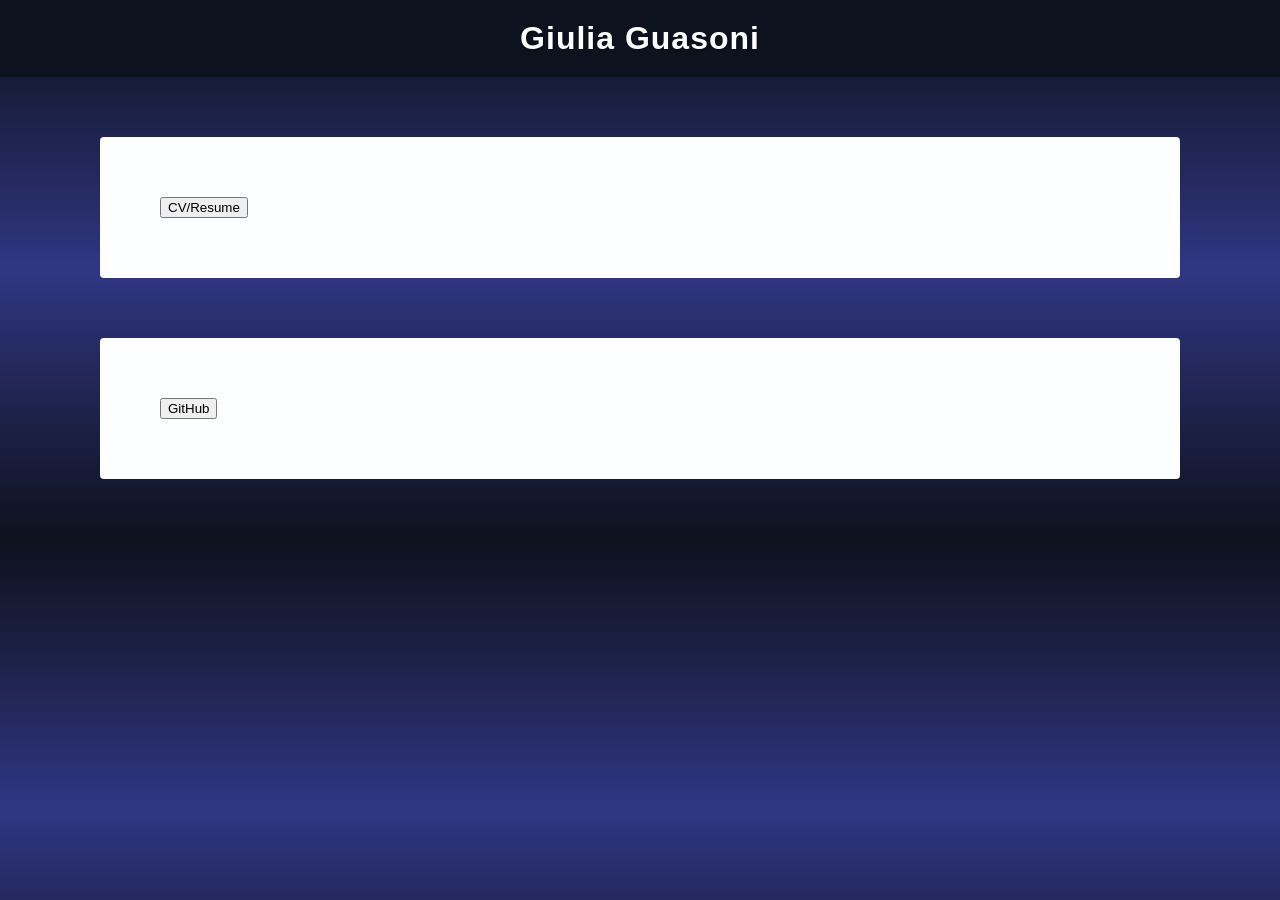
==== index.html @ 18dcb66f "Update index.html" ====
<!DOCTYPE html>
<html lang="en">
<head>
  <meta charset="utf-8">
  <meta name="viewport" content="width=device-width, initial-scale=1">
  <title>Giulia Guasoni - Home</title>
  <link rel="stylesheet" href="/style.css">
</head>

<body>
  <h1 class="title">Giulia Guasoni</h1>

    <div class="wrapper">
      <section id="cv" class="section card">
        <a href="cv.html">
          <button type="button">CV/Resume</button>
        </a>  
      </section> 
      
      <section id="cv" class="section card">
        <a href="https://github.com/gguasoni/">
          <button type="button">GitHub</button>
        </a>  
      </section> 
    </div>
      
</body>
</html>
---- style.css ----
/*The Page Aesthetics and Colour Guidelines */

/*The colour palette (in okclch codes)*/
:root {
  --color-1: oklch(0.182 0.027 275.0);
  --color-2: oklch(0.213 0.038 275.0);
  --color-3: oklch(0.278 0.075 275.0);
  --color-4: oklch(0.329 0.104 275.0);
  --color-5: oklch(0.375 0.128 275.0);
  --color-6: oklch(0.426 0.149 275.0);
  --color-7: oklch(0.494 0.170 275.0);
  --color-8: oklch(0.580 0.190 275.0);
  --color-9: oklch(0.632 0.185 275.0);
  --color-10: oklch(0.685 0.173 275.0);
  --color-11: oklch(0.850 0.107 275.0);
  --color-12: oklch(0.922 0.063 275.0);
}

/* The background */
body {
  background: linear-gradient(to bottom, var(--color-1), var(--color-5), var(--color-1));
  margin: 0;
  padding: 0;
}

/* 2. Centered wrapper */
.wrapper {
  max-width: 1200px;
  margin: 0 auto;
  padding: 0 2em;
}

.card{
  background: #FCFEFF;
  border-radius: 0.25em;
  padding: 5%;
  margin: 5%;
}

/* The white block */
#main {
  background: #FCFEFF;
  border-radius: 0.25em;
  padding: 5em;
  margin-top: 4em;
}

.navbar {
  font-family: Arial, Helvetica, sans-serif;
  color: #FCFEFF;
  position: sticky;
  top: 0;
  padding: 10px 16px;
  position: sticky;
  background-color: var(--color-4);
  text-align: center;
  width: 100%;
  padding: 10px 0;
  box-shadow: 0 2px 5px rgba(0,0,0,0.1);
  display: flex;
  flex-wrap: wrap;
  justify-content: center;
  gap: 14px;
  vertical-align: middle;
}

.navbar a {
  text-decoration: none;
  padding: 8px 10px;
}

.navbar a:visited {
  color: #d4af37;
}

/* Text Settings */
.title {
  background-color: var(--color-1);
  color: #FCFEFF;
  font-family: Arial, Helvetica, sans-serif;  
  font-size: 32px;
  text-align: center;
  padding: 20px;
  margin: 0;
  text-shadow: 1px 1px 2px rgba(0,0,0,0.3);
  letter-spacing: 1px;
}

h1 {
  background-color: var(--color-1);
  color: #FCFEFF;
  font-family: Arial, Helvetica, sans-serif;  
  font-size: 32px;
  text-align: center;
  padding: 20px;
  margin: 0;
  text-shadow: 1px 1px 2px rgba(0,0,0,0.3);
  letter-spacing: 1px;
}

h2 {
  color: #00111A;
  font-family: Arial, Helvetica, sans-serif;
  font-size: 26px;
  text-align: center;
  margin: 20px auto;
  border-bottom: 2px solid #d4af37;
  padding-bottom: 8px;
  width: fit-content;
  max-width: 90%;
}

h3 {
  color: #00111A;
  font-family: Arial, Helvetica, sans-serif;  
  font-size: 22px;
  text-align: center;
  margin: 0 auto;
}

h4 {
  color: #00111A;
  font-family: Arial, Helvetica, sans-serif;  
  font-size: 19px;
  text-align: justify;
  margin: 15px 0;
  text-justify: inter-word;
  line-height: 1.6;
  color: #00111A;
  margin: 0 auto;
}

.item-meta {
  font-size: 0.85rem;
  color: #00111A;
  text-align: justify;
  text-justify: inter-word;
  max-width: 800px;
  margin: 0 auto;
  padding: 0 20px;
}

p {
  font-family: Arial, Helvetica, sans-serif;
  font-size: 16px;
  text-align: justify;
  text-justify: inter-word;
  line-height: 1.6;
  color: #00111A;
  margin: 0 auto;
}

li {
  list-style: circle;
  font-family: Arial, Helvetica, sans-serif;  
  font-size: 16px;
}   

a.button {
    padding: 1px 6px;
    border: 1px outset buttonborder;
    border-radius: 3px;
    color: buttontext;
    background-color: buttonface;
    text-decoration: none;
}

.dropdown {
  position: relative;
  display: inline-block;
}

.dropbtn {
  background-color: inherit;
  color: inherit;
  padding: 16px;
  font-size: 16px;
  border: none;
  cursor: pointer;
  font-family: inherit;
}

.dropdown-content {
  display: none !important;
  position: absolute !important;
  background-color: #f9f9f9;
  min-width: 250px;
  box-shadow: 0px 8px 16px 0px rgba(0,0,0,0.2);
  z-index: 1000 !important;
  left: 0;
  top: 100%;
}

.dropdown-content a {
  color: black !important;
  padding: 12px 16px !important;
  text-decoration: none;
  display: block !important;
  float: none !important;
}

.dropdown-content a:hover {
  background-color: #f1f1f1;
}

.dropdown:hover .dropdown-content {
  display: block !important;
}

.dropdown:hover .dropbtn {
  background-color: rgba(0,0,0,0.1);
}
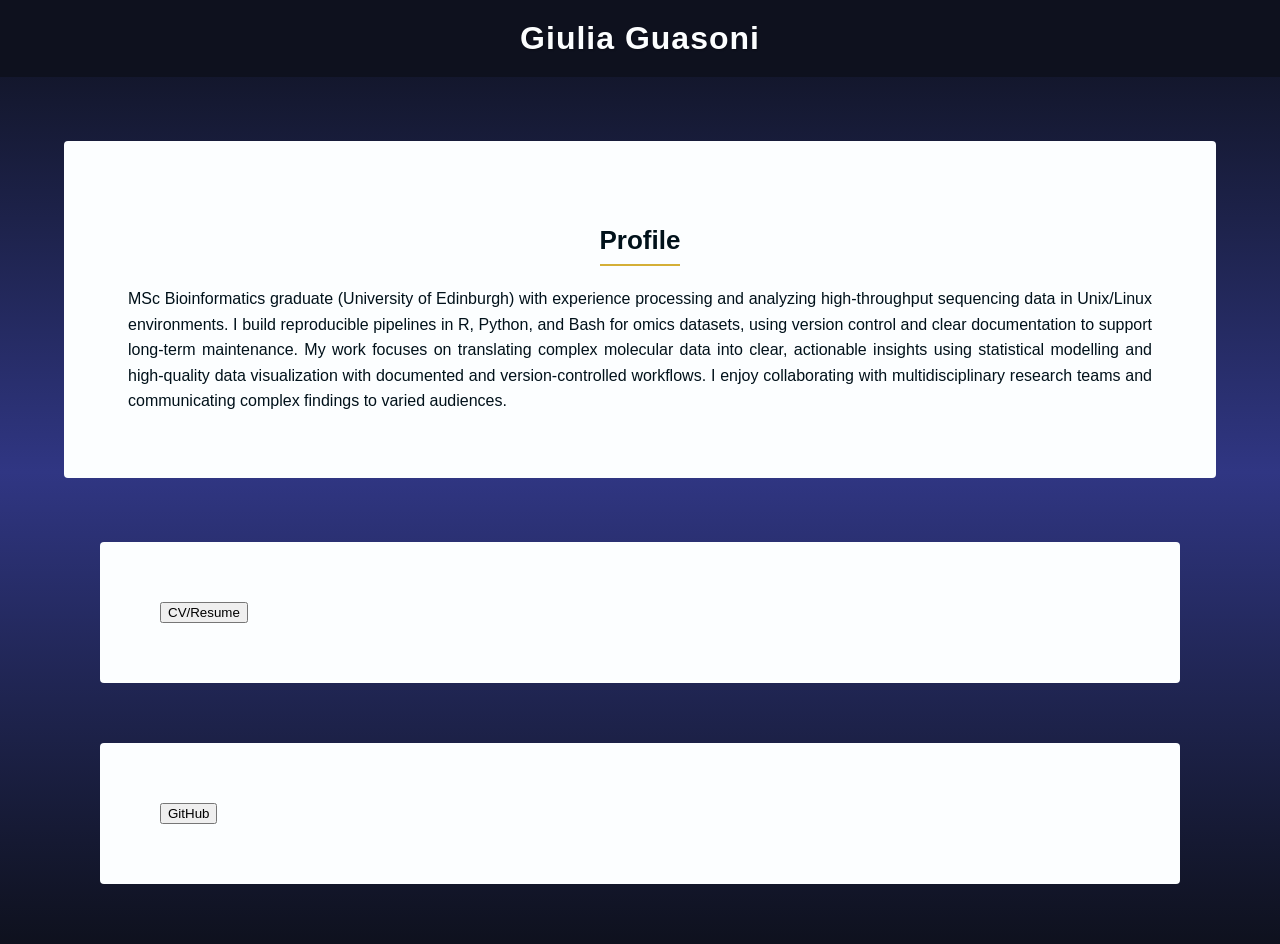
==== commit bcc54363: "Update index.html" ====
--- a/index.html
+++ b/index.html
@@ -10,6 +10,13 @@
 <body>
   <h1 class="title">Giulia Guasoni</h1>
 
+   <section id="profile" class="section card">
+      <h2>Profile</h2>
+      <p>
+        MSc Bioinformatics graduate (University of Edinburgh) with experience processing and analyzing high-throughput sequencing data in Unix/Linux environments. I build reproducible pipelines in R, Python, and Bash for omics datasets, using version control and clear documentation to support long-term maintenance. My work focuses on translating complex molecular data into clear, actionable insights using statistical modelling and high-quality data visualization with documented and version-controlled workflows. I enjoy collaborating with multidisciplinary research teams and communicating complex findings to varied audiences.
+      </p>
+    </section>
+  
     <div class="wrapper">
       <section id="cv" class="section card">
         <a href="cv.html">
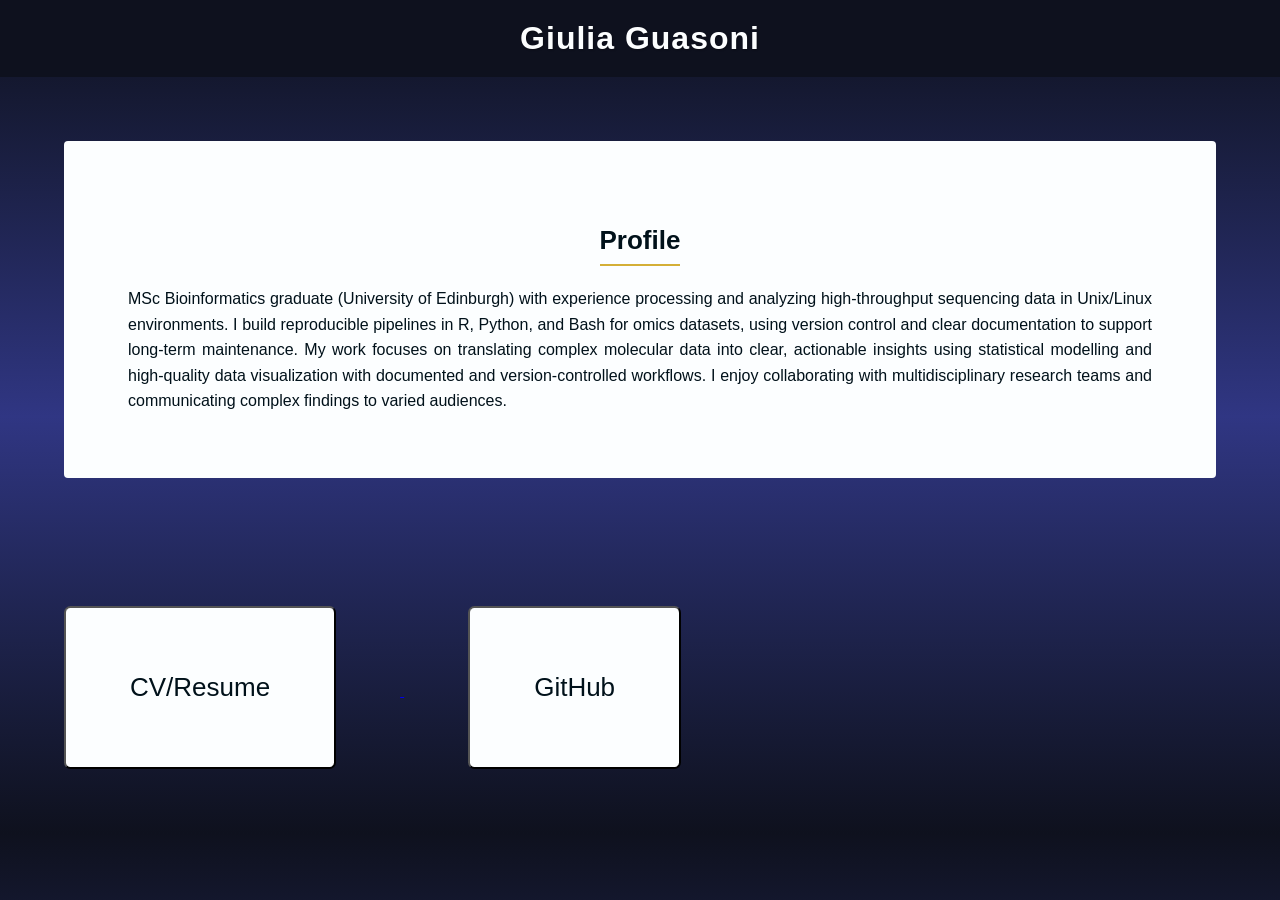
==== commit b9b88c21: "Update index.html" ====
--- a/index.html
+++ b/index.html
@@ -17,18 +17,13 @@
       </p>
     </section>
   
-    <div class="wrapper">
-      <section id="cv" class="section card">
         <a href="cv.html">
           <button type="button">CV/Resume</button>
         </a>  
-      </section> 
       
-      <section id="cv" class="section card">
         <a href="https://github.com/gguasoni/">
           <button type="button">GitHub</button>
         </a>  
-      </section> 
     </div>
       
 </body>
--- a/style.css
+++ b/style.css
@@ -211,3 +211,15 @@
   background-color: rgba(0,0,0,0.1);
 }
 
+button {
+  max-width: 1200px;
+  background: #FCFEFF;
+  border-radius: 0.25em;
+  padding: 5%;
+  margin: 5%;
+  color: #00111A;
+  font-family: Arial, Helvetica, sans-serif;
+  font-size: 26px;
+  text-align: center;
+}
+
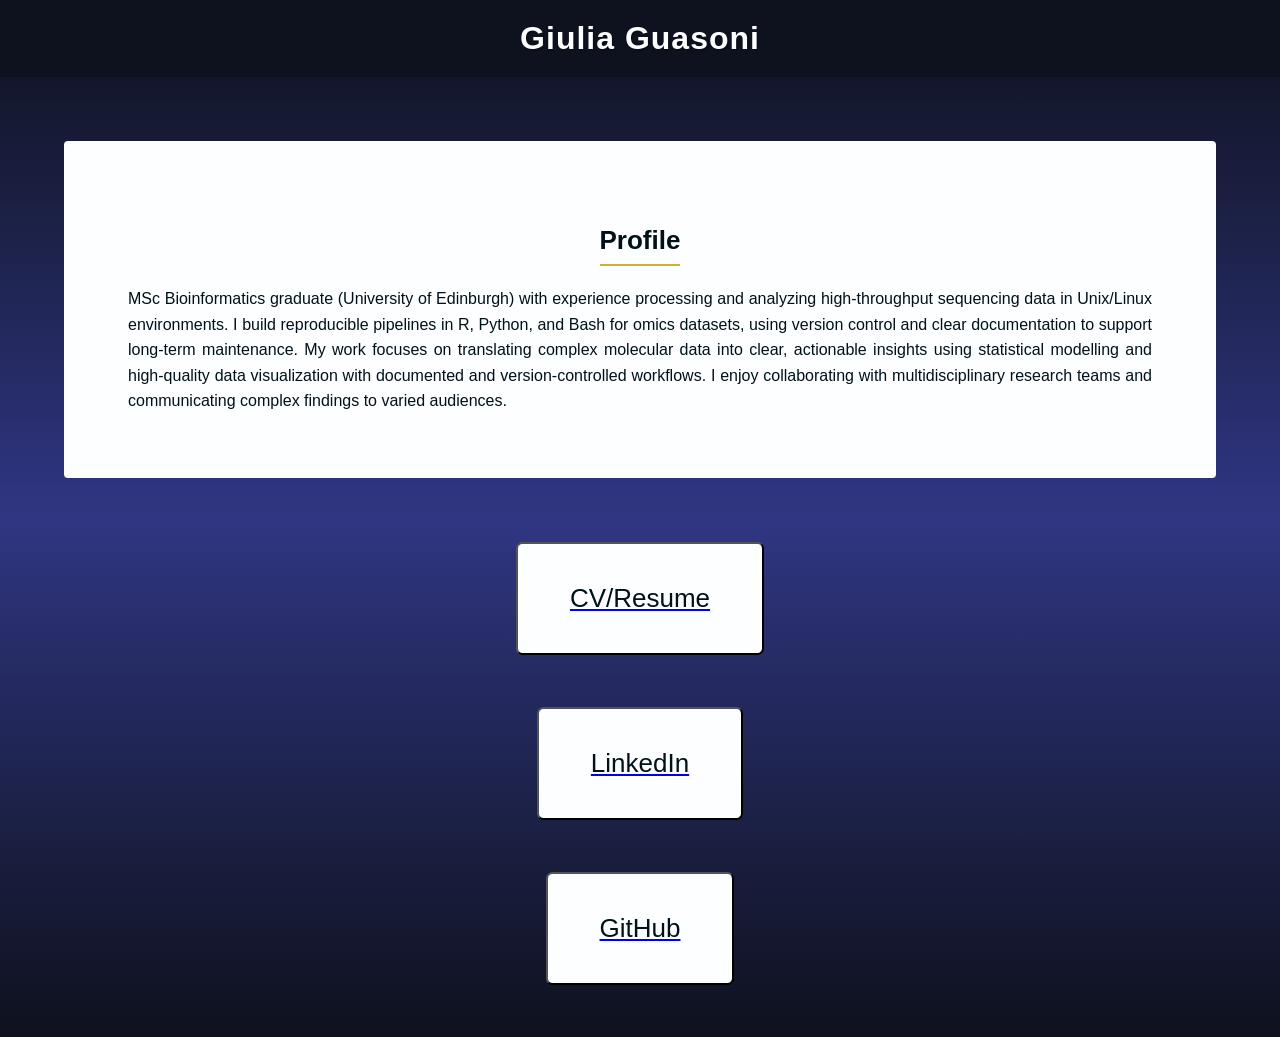
==== commit 6b7293db: "Added LinkedIn page" ====
--- a/index.html
+++ b/index.html
@@ -20,7 +20,11 @@
         <a href="cv.html">
           <button type="button">CV/Resume</button>
         </a>  
-      
+
+        <a href="www.linkedin.com/in/giulia-guasoni-92a968293">
+          <button type="button">LinkedIn</button>
+        </a>  
+  
         <a href="https://github.com/gguasoni/">
           <button type="button">GitHub</button>
         </a>  
--- a/style.css
+++ b/style.css
@@ -212,14 +212,16 @@
 }
 
 button {
-  max-width: 1200px;
+  max-width: 60%;
   background: #FCFEFF;
   border-radius: 0.25em;
-  padding: 5%;
-  margin: 5%;
+  margin: 2em auto;
+  padding: 1.5em 2em;
   color: #00111A;
   font-family: Arial, Helvetica, sans-serif;
   font-size: 26px;
   text-align: center;
-}
-
+  border-radius: 0.25em;
+  display: block;
+}
+
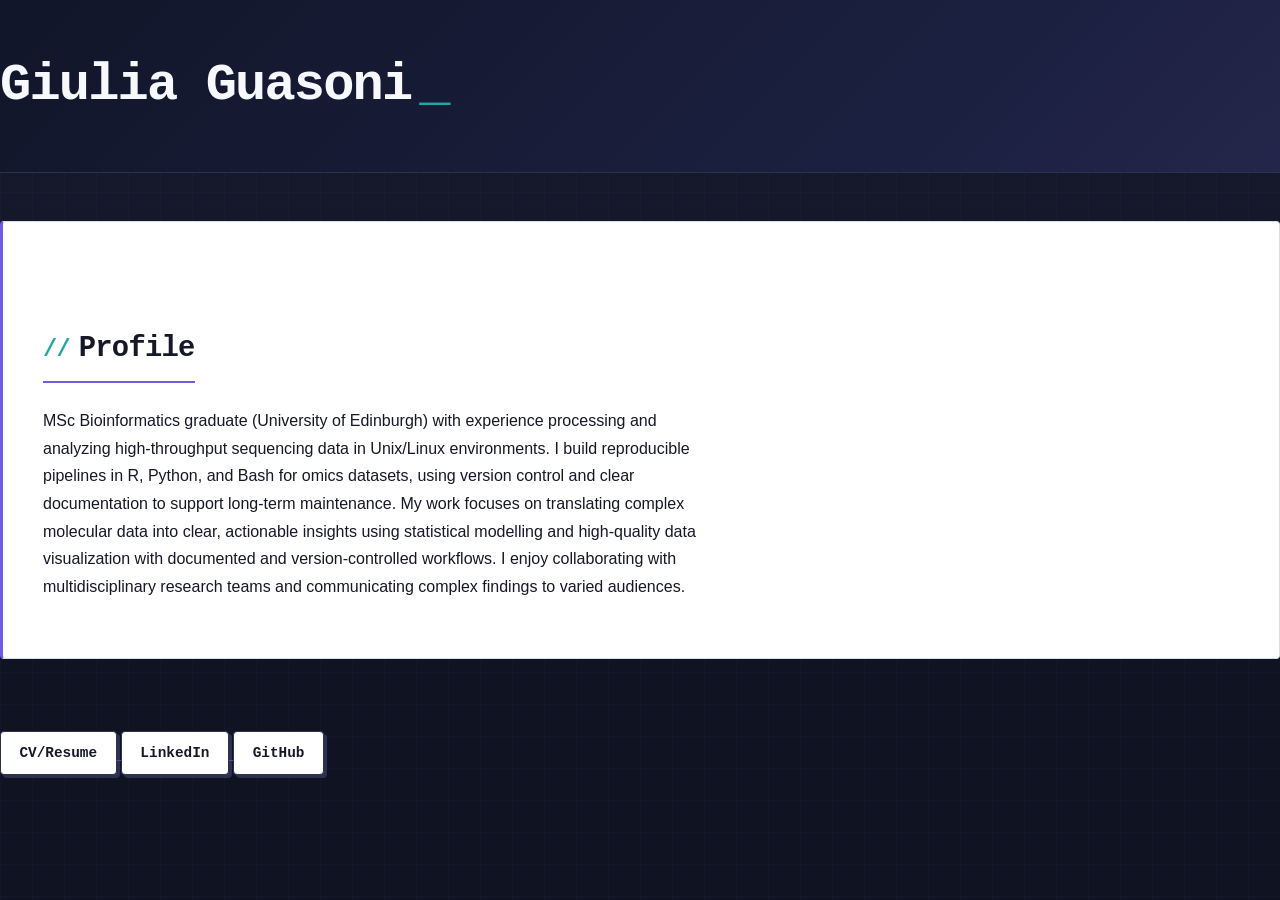
==== commit 44b230f2: "Update index.html" ====
--- a/index.html
+++ b/index.html
@@ -4,7 +4,7 @@
   <meta charset="utf-8">
   <meta name="viewport" content="width=device-width, initial-scale=1">
   <title>Giulia Guasoni - Home</title>
-  <link rel="stylesheet" href="/style.css">
+  <link rel="stylesheet" href="/aesthetics.css">
 </head>
 
 <body>
@@ -21,11 +21,11 @@
           <button type="button">CV/Resume</button>
         </a>  
 
-        <a href="www.linkedin.com/in/giulia-guasoni-92a968293">
+        <a href="https://www.linkedin.com/in/giulia-guasoni-92a968293/" target="_blank">
           <button type="button">LinkedIn</button>
         </a>  
   
-        <a href="https://github.com/gguasoni/">
+        <a href="https://github.com/gguasoni/" target="_blank">
           <button type="button">GitHub</button>
         </a>  
     </div>
--- a/aesthetics.css
+++ b/aesthetics.css
@@ -0,0 +1,1080 @@
+:root {
+
+  /* Core palette */
+  --background: #101322;
+  --background-alt: #171B2E;
+
+  --surface: #F7F8FC;
+  --surface-raised: #FFFFFF;
+  --surface-muted: #EFF1F7;
+
+  --text: #161827;
+  --text-muted: #62677A;
+  --text-light: #F7F8FC;
+
+  /* Brand / technical accents */
+  --accent: #6C5CE7;
+  --accent-bright: #8B7CFF;
+  --accent-secondary: #24A7A1;
+  --accent-gold: #C6A64B;
+
+  /* Borders */
+  --border: #D9DCEA;
+  --border-dark: #2C314D;
+
+  /* Shadows */
+  --shadow-soft:
+    0 12px 32px rgba(3, 6, 18, 0.14);
+
+  --shadow-card:
+    4px 4px 0 rgba(23, 27, 46, 0.10);
+
+  --shadow-pixel:
+    4px 4px 0 #2C314D;
+
+  /* Typography */
+  --font-body:
+    -apple-system,
+    BlinkMacSystemFont,
+    "Segoe UI",
+    Roboto,
+    Helvetica,
+    Arial,
+    sans-serif;
+
+  --font-mono:
+    ui-monospace,
+    SFMono-Regular,
+    Menlo,
+    Monaco,
+    Consolas,
+    "Liberation Mono",
+    "Courier New",
+    monospace;
+
+  /* Layout */
+  --content-width: 1200px;
+
+  /* Shape */
+  --radius-small: 4px;
+  --radius-medium: 8px;
+  --radius-large: 12px;
+
+  /* Animation */
+  --transition-fast: 160ms ease;
+  --transition-normal: 240ms ease;
+}
+
+
+/* =========================
+   2. Global Reset / Base
+   ========================= */
+
+*,
+*::before,
+*::after {
+  box-sizing: border-box;
+}
+
+html {
+  scroll-behavior: smooth;
+}
+
+body {
+  min-height: 100vh;
+  margin: 0;
+  padding: 0;
+
+  font-family: var(--font-body);
+  color: var(--text);
+
+  /*
+     Dark technical background.
+
+     The two subtle repeating gradients create a faint
+     coordinate/grid effect without turning the site
+     into a full "gaming" interface.
+  */
+  background-color: var(--background);
+
+  background-image:
+    linear-gradient(
+      rgba(139, 124, 255, 0.035) 1px,
+      transparent 1px
+    ),
+    linear-gradient(
+      90deg,
+      rgba(139, 124, 255, 0.035) 1px,
+      transparent 1px
+    ),
+    linear-gradient(
+      180deg,
+      var(--background-alt) 0%,
+      var(--background) 65%
+    );
+
+  background-size:
+    32px 32px,
+    32px 32px,
+    100% 100%;
+
+  background-attachment: fixed;
+
+  line-height: 1.6;
+  -webkit-font-smoothing: antialiased;
+  text-rendering: optimizeLegibility;
+}
+
+img,
+svg {
+  max-width: 100%;
+  height: auto;
+}
+
+::selection {
+  background: var(--accent);
+  color: white;
+}
+
+
+/* =========================
+   3. Main Layout
+   ========================= */
+
+.wrapper {
+  width: 100%;
+  max-width: var(--content-width);
+  margin: 0 auto;
+  padding: 0 2rem;
+}
+
+
+/*
+   Main portfolio "window"
+
+   The narrow top border adds a little application /
+   workstation feeling without requiring additional HTML.
+*/
+#main {
+  position: relative;
+
+  background: var(--surface);
+  color: var(--text);
+
+  max-width: 100%;
+
+  margin-top: 3.5rem;
+  margin-bottom: 4rem;
+
+  padding: clamp(2rem, 5vw, 5rem);
+
+  border: 1px solid var(--border-dark);
+  border-top: 4px solid var(--accent);
+
+  border-radius: var(--radius-medium);
+
+  box-shadow:
+    8px 8px 0 rgba(4, 7, 18, 0.35),
+    var(--shadow-soft);
+
+  overflow: hidden;
+}
+
+
+/*
+   Small decorative "status LEDs".
+   Purely visual — no HTML changes required.
+*/
+#main::before {
+  content: "";
+
+  position: absolute;
+  top: 1rem;
+  right: 1.2rem;
+
+  width: 7px;
+  height: 7px;
+
+  background: var(--accent-secondary);
+
+  box-shadow:
+    -14px 0 0 var(--accent-gold),
+    -28px 0 0 var(--accent);
+
+  border-radius: 1px;
+
+  opacity: 0.9;
+}
+
+
+/* =========================
+   4. Cards / Content Blocks
+   ========================= */
+
+.card {
+  position: relative;
+
+  background: var(--surface-raised);
+
+  border: 1px solid var(--border);
+  border-left: 3px solid var(--accent);
+
+  border-radius: var(--radius-small);
+
+  padding: clamp(1.5rem, 4vw, 2.5rem);
+
+  margin:
+    clamp(1.5rem, 4vw, 3rem)
+    auto;
+
+  box-shadow: var(--shadow-card);
+
+  transition:
+    transform var(--transition-normal),
+    box-shadow var(--transition-normal),
+    border-color var(--transition-normal);
+}
+
+.card:hover {
+  transform: translateY(-2px);
+
+  border-color: #C5C9D8;
+
+  box-shadow:
+    6px 6px 0 rgba(23, 27, 46, 0.12);
+}
+
+
+/* =========================
+   5. Navigation
+   ========================= */
+
+.navbar {
+  position: sticky;
+  top: 0;
+  z-index: 1000;
+
+  width: 100%;
+
+  display: flex;
+  flex-wrap: wrap;
+
+  justify-content: center;
+  align-items: center;
+
+  gap: 0.35rem;
+
+  padding: 0.65rem 1rem;
+
+  background:
+    rgba(16, 19, 34, 0.96);
+
+  border-bottom:
+    1px solid var(--border-dark);
+
+  box-shadow:
+    0 5px 20px rgba(0, 0, 0, 0.18);
+
+  color: var(--text-light);
+
+  font-family: var(--font-mono);
+  font-size: 0.9rem;
+  letter-spacing: 0.025em;
+}
+
+
+/*
+   Subtle terminal-style marker before navigation links.
+*/
+.navbar a {
+  position: relative;
+
+  display: inline-flex;
+  align-items: center;
+
+  color: #E8E9F3;
+
+  text-decoration: none;
+
+  padding: 0.5rem 0.75rem;
+
+  border: 1px solid transparent;
+  border-radius: var(--radius-small);
+
+  transition:
+    color var(--transition-fast),
+    background-color var(--transition-fast),
+    border-color var(--transition-fast),
+    transform var(--transition-fast);
+}
+
+.navbar a::before {
+  content: ">";
+
+  margin-right: 0.4rem;
+
+  color: var(--accent-secondary);
+
+  font-weight: 700;
+
+  opacity: 0;
+
+  transform: translateX(-3px);
+
+  transition:
+    opacity var(--transition-fast),
+    transform var(--transition-fast);
+}
+
+.navbar a:hover {
+  color: #FFFFFF;
+
+  background: rgba(108, 92, 231, 0.14);
+
+  border-color: rgba(139, 124, 255, 0.35);
+}
+
+.navbar a:hover::before {
+  opacity: 1;
+  transform: translateX(0);
+}
+
+
+/*
+   Visited links deliberately retain the normal
+   navigation colour.
+
+   A CV site should not look different simply because
+   the recruiter has already clicked a page.
+*/
+.navbar a:visited {
+  color: #E8E9F3;
+}
+
+
+/* =========================
+   6. Hero / Main Title
+   ========================= */
+
+.title,
+h1 {
+  position: relative;
+
+  margin:
+    0
+    calc(-1 * clamp(2rem, 5vw, 5rem))
+    3rem;
+
+  padding:
+    clamp(2rem, 5vw, 3.5rem)
+    clamp(2rem, 5vw, 5rem);
+
+  background:
+    linear-gradient(
+      135deg,
+      #111528 0%,
+      #1B2040 70%,
+      #25264C 100%
+    );
+
+  color: var(--text-light);
+
+  font-family: var(--font-mono);
+
+  font-size:
+    clamp(2rem, 5vw, 3.25rem);
+
+  font-weight: 700;
+
+  line-height: 1.15;
+
+  text-align: left;
+
+  letter-spacing: -0.035em;
+
+  text-shadow: none;
+
+  border-bottom:
+    1px solid var(--border-dark);
+}
+
+
+/*
+   Pixel-like accent cursor.
+*/
+.title::after,
+h1::after {
+  content: "_";
+
+  color: var(--accent-secondary);
+
+  margin-left: 0.15em;
+
+  animation:
+    cursor-blink 1.15s steps(2, start) infinite;
+}
+
+
+/* =========================
+   7. Headings
+   ========================= */
+
+h2 {
+  position: relative;
+
+  width: fit-content;
+  max-width: 100%;
+
+  margin:
+    clamp(2.5rem, 5vw, 4rem)
+    0
+    1.5rem;
+
+  padding:
+    0
+    0
+    0.6rem;
+
+  color: var(--text);
+
+  font-family: var(--font-mono);
+
+  font-size:
+    clamp(1.45rem, 3vw, 1.8rem);
+
+  font-weight: 700;
+
+  text-align: left;
+
+  letter-spacing: -0.025em;
+
+  border-bottom:
+    2px solid var(--accent);
+}
+
+
+/*
+   Small section marker inspired by command line / HUD
+   interfaces.
+*/
+h2::before {
+  content: "//";
+
+  margin-right: 0.55rem;
+
+  color: var(--accent-secondary);
+
+  font-size: 0.82em;
+}
+
+h3 {
+  margin:
+    2rem 0
+    0.6rem;
+
+  color: var(--text);
+
+  font-family: var(--font-body);
+
+  font-size:
+    clamp(1.15rem, 2vw, 1.35rem);
+
+  font-weight: 650;
+
+  line-height: 1.3;
+
+  text-align: left;
+}
+
+h4 {
+  margin:
+    1.25rem 0
+    0.5rem;
+
+  color: var(--text);
+
+  font-family: var(--font-body);
+
+  font-size: 1.05rem;
+
+  font-weight: 600;
+
+  line-height: 1.5;
+
+  text-align: left;
+}
+
+
+/* =========================
+   8. Body Text
+   ========================= */
+
+p {
+  max-width: 75ch;
+
+  margin:
+    0 0
+    1.1rem;
+
+  color: var(--text);
+
+  font-family: var(--font-body);
+
+  font-size: 1rem;
+
+  line-height: 1.72;
+
+  text-align: left;
+}
+
+
+/*
+   Useful for dates, locations, technologies,
+   affiliations, etc.
+*/
+.item-meta {
+  max-width: 75ch;
+
+  margin:
+    0.25rem 0
+    1rem;
+
+  padding: 0;
+
+  color: var(--text-muted);
+
+  font-family: var(--font-mono);
+
+  font-size: 0.82rem;
+
+  line-height: 1.55;
+
+  text-align: left;
+
+  letter-spacing: 0.015em;
+}
+
+
+/* =========================
+   9. Lists
+   ========================= */
+
+ul,
+ol {
+  padding-left: 1.4rem;
+}
+
+li {
+  margin-bottom: 0.45rem;
+
+  color: var(--text);
+
+  font-family: var(--font-body);
+
+  font-size: 1rem;
+
+  line-height: 1.65;
+}
+
+li::marker {
+  color: var(--accent);
+}
+
+
+/* =========================
+   10. Standard Links
+   ========================= */
+
+a {
+  color: #5646D8;
+
+  text-decoration-thickness: 1px;
+  text-underline-offset: 0.18em;
+
+  transition:
+    color var(--transition-fast);
+}
+
+a:hover {
+  color: #3927BD;
+}
+
+a:focus-visible,
+button:focus-visible,
+.dropbtn:focus-visible {
+  outline:
+    3px solid var(--accent-secondary);
+
+  outline-offset: 3px;
+}
+
+
+/* =========================
+   11. Buttons
+   ========================= */
+
+button,
+a.button,
+.dropbtn {
+  font-family: var(--font-mono);
+}
+
+
+/*
+   Primary button styling.
+
+   Hard offset shadow provides a small pixel / arcade
+   reference while the overall design remains restrained.
+*/
+button,
+a.button {
+  display: inline-flex;
+
+  align-items: center;
+  justify-content: center;
+
+  width: auto;
+  max-width: 100%;
+
+  margin:
+    1.5rem
+    0;
+
+  padding:
+    0.75rem
+    1.15rem;
+
+  background: var(--surface-raised);
+
+  color: var(--text);
+
+  border:
+    1px solid var(--border-dark);
+
+  border-radius: var(--radius-small);
+
+  box-shadow:
+    3px 3px 0 var(--border-dark);
+
+  font-size: 0.9rem;
+  font-weight: 700;
+
+  line-height: 1.3;
+
+  text-align: center;
+  text-decoration: none;
+
+  cursor: pointer;
+
+  transition:
+    transform var(--transition-fast),
+    box-shadow var(--transition-fast),
+    background-color var(--transition-fast),
+    color var(--transition-fast);
+}
+
+button:hover,
+a.button:hover {
+  background: var(--accent);
+
+  color: #FFFFFF;
+
+  transform: translate(-1px, -1px);
+
+  box-shadow:
+    5px 5px 0 var(--border-dark);
+}
+
+button:active,
+a.button:active {
+  transform: translate(2px, 2px);
+
+  box-shadow:
+    1px 1px 0 var(--border-dark);
+}
+
+
+/* =========================
+   12. Dropdown
+   ========================= */
+
+.dropdown {
+  position: relative;
+  display: inline-block;
+}
+
+.dropbtn {
+  display: inline-flex;
+  align-items: center;
+
+  padding: 0.5rem 0.75rem;
+
+  background: transparent;
+
+  color: #E8E9F3;
+
+  border:
+    1px solid transparent;
+
+  border-radius: var(--radius-small);
+
+  font-size: 0.9rem;
+
+  line-height: 1.4;
+
+  text-decoration: none;
+
+  cursor: pointer;
+
+  transition:
+    background-color var(--transition-fast),
+    border-color var(--transition-fast),
+    color var(--transition-fast);
+}
+
+.dropbtn:hover {
+  background:
+    rgba(108, 92, 231, 0.14);
+
+  border-color:
+    rgba(139, 124, 255, 0.35);
+
+  color: #FFFFFF;
+}
+
+.dropdown-content {
+  display: none;
+
+  position: absolute;
+
+  top: calc(100% + 0.5rem);
+  left: 0;
+
+  min-width: 240px;
+
+  padding: 0.4rem;
+
+  background: var(--surface-raised);
+
+  border:
+    1px solid var(--border-dark);
+
+  border-radius: var(--radius-small);
+
+  box-shadow:
+    5px 5px 0 rgba(10, 13, 27, 0.35),
+    var(--shadow-soft);
+
+  z-index: 1100;
+}
+
+.dropdown-content a {
+  display: block;
+
+  width: 100%;
+
+  padding:
+    0.7rem
+    0.8rem;
+
+  color: var(--text);
+
+  background: transparent;
+
+  border: 0;
+
+  border-radius: 2px;
+
+  font-family: var(--font-mono);
+
+  font-size: 0.83rem;
+
+  text-align: left;
+  text-decoration: none;
+
+  transition:
+    background-color var(--transition-fast),
+    color var(--transition-fast),
+    padding-left var(--transition-fast);
+}
+
+.dropdown-content a::before {
+  content: "›";
+
+  margin-right: 0.5rem;
+
+  color: var(--accent);
+}
+
+.dropdown-content a:hover {
+  background: var(--surface-muted);
+
+  color: var(--accent);
+
+  padding-left: 1rem;
+}
+
+
+/*
+   Supports both mouse hover and keyboard navigation.
+*/
+.dropdown:hover .dropdown-content,
+.dropdown:focus-within .dropdown-content {
+  display: block;
+}
+
+.dropdown:hover .dropbtn,
+.dropdown:focus-within .dropbtn {
+  background:
+    rgba(108, 92, 231, 0.14);
+
+  border-color:
+    rgba(139, 124, 255, 0.35);
+}
+
+
+/* =========================
+   13. Decorative Details
+   ========================= */
+
+/*
+   Horizontal rules become subtle data-style dividers.
+*/
+hr {
+  height: 1px;
+
+  margin:
+    2.5rem
+    0;
+
+  background:
+    linear-gradient(
+      90deg,
+      var(--accent),
+      var(--accent-secondary),
+      transparent
+    );
+
+  border: 0;
+}
+
+
+/*
+   Inline code gets a restrained developer aesthetic.
+*/
+code {
+  padding:
+    0.12em
+    0.35em;
+
+  background: #ECECF5;
+
+  color: #4A3BC2;
+
+  border:
+    1px solid #D8D8E8;
+
+  border-radius: 3px;
+
+  font-family: var(--font-mono);
+
+  font-size: 0.9em;
+}
+
+
+/* =========================
+   14. Animations
+   ========================= */
+
+@keyframes cursor-blink {
+
+  0%,
+  45% {
+    opacity: 1;
+  }
+
+  46%,
+  100% {
+    opacity: 0;
+  }
+}
+
+
+/* =========================
+   15. Responsive Design
+   ========================= */
+
+@media (max-width: 768px) {
+
+  .wrapper {
+    padding:
+      0
+      1rem;
+  }
+
+  #main {
+    margin-top: 1.5rem;
+    margin-bottom: 2rem;
+
+    padding:
+      2rem
+      1.5rem;
+
+    box-shadow:
+      4px 4px 0 rgba(4, 7, 18, 0.30),
+      var(--shadow-soft);
+  }
+
+  #main::before {
+    top: 0.75rem;
+    right: 0.75rem;
+  }
+
+  .title,
+  h1 {
+    margin:
+      0
+      -1.5rem
+      2rem;
+
+    padding:
+      2.5rem
+      1.5rem
+      2rem;
+
+    font-size:
+      clamp(1.8rem, 8vw, 2.5rem);
+  }
+
+  h2 {
+    margin-top: 2.5rem;
+  }
+
+  .navbar {
+    justify-content: flex-start;
+
+    padding:
+      0.55rem
+      0.75rem;
+
+    overflow-x: auto;
+
+    flex-wrap: nowrap;
+
+    -webkit-overflow-scrolling: touch;
+  }
+
+  .navbar a,
+  .dropbtn {
+    white-space: nowrap;
+  }
+
+  .dropdown-content {
+    min-width: 220px;
+  }
+
+  .card {
+    margin:
+      1.5rem
+      0;
+
+    padding:
+      1.5rem;
+  }
+
+  p,
+  li {
+    font-size: 0.97rem;
+  }
+}
+
+
+/* =========================
+   16. Small Mobile Screens
+   ========================= */
+
+@media (max-width: 480px) {
+
+  body {
+    background-size:
+      24px 24px,
+      24px 24px,
+      100% 100%;
+  }
+
+  .wrapper {
+    padding:
+      0
+      0.75rem;
+  }
+
+  #main {
+    padding:
+      1.5rem
+      1.15rem;
+
+    border-radius:
+      var(--radius-small);
+  }
+
+  .title,
+  h1 {
+    margin:
+      0
+      -1.15rem
+      1.75rem;
+
+    padding:
+      2.25rem
+      1.15rem
+      1.75rem;
+  }
+
+  h2 {
+    font-size: 1.3rem;
+  }
+
+  h2::before {
+    margin-right: 0.35rem;
+  }
+
+  .card {
+    padding: 1.25rem;
+  }
+
+  button,
+  a.button {
+    width: 100%;
+
+    margin:
+      1rem
+      0;
+  }
+}
+
+
+/* =========================
+   17. Reduced Motion
+   ========================= */
+
+@media (prefers-reduced-motion: reduce) {
+
+  html {
+    scroll-behavior: auto;
+  }
+
+  *,
+  *::before,
+  *::after {
+    animation-duration: 0.01ms !important;
+    animation-iteration-count: 1 !important;
+    transition-duration: 0.01ms !important;
+    scroll-behavior: auto !important;
+  }
+
+  .title::after,
+  h1::after {
+    animation: none;
+    opacity: 1;
+  }
+}
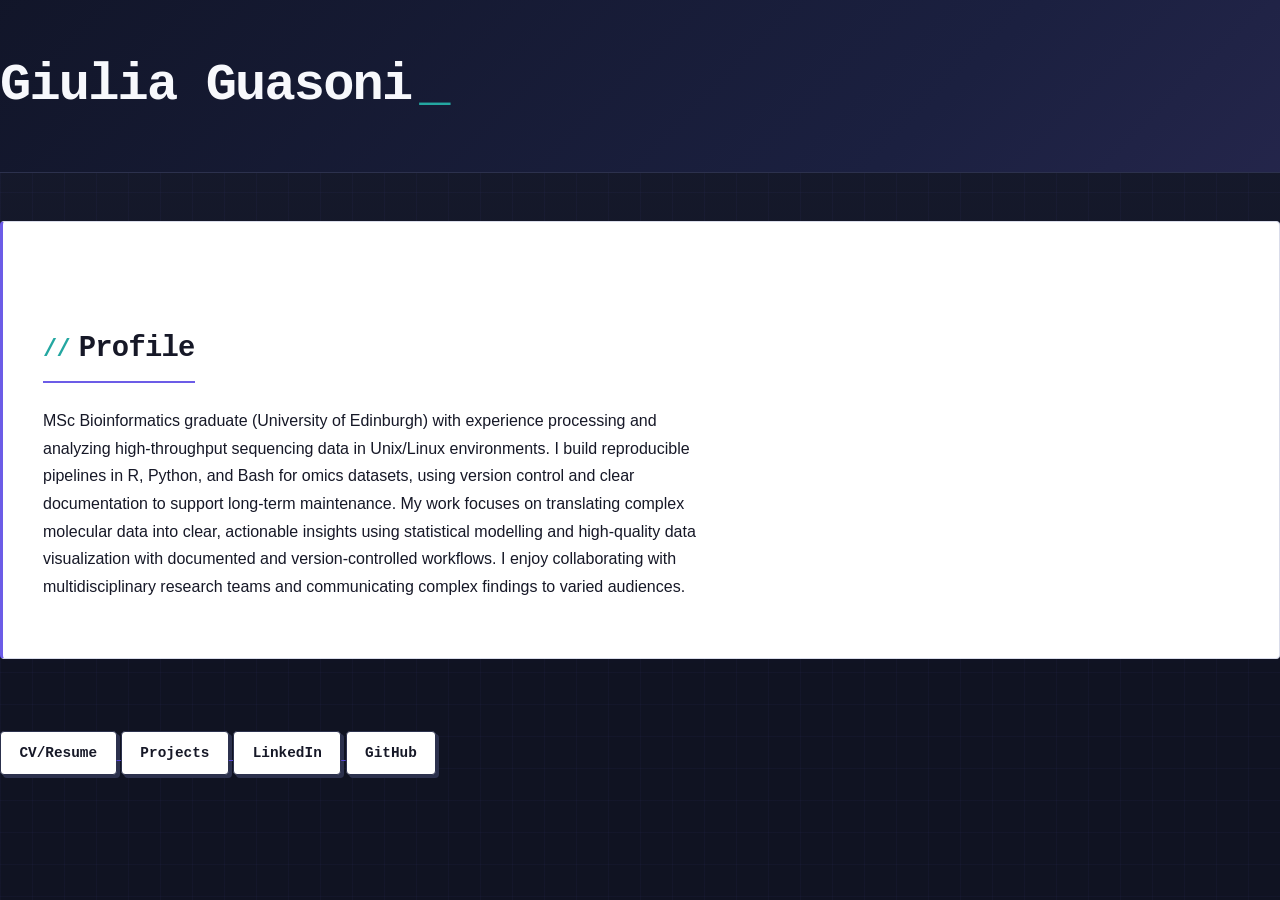
==== commit 94f0830f: "Update index.html to have projects button" ====
--- a/index.html
+++ b/index.html
@@ -19,6 +19,10 @@
   
         <a href="cv.html">
           <button type="button">CV/Resume</button>
+        </a>
+
+        <a href="projects.html">
+          <button type="button">Projects</button>
         </a>  
 
         <a href="https://www.linkedin.com/in/giulia-guasoni-92a968293/" target="_blank">
